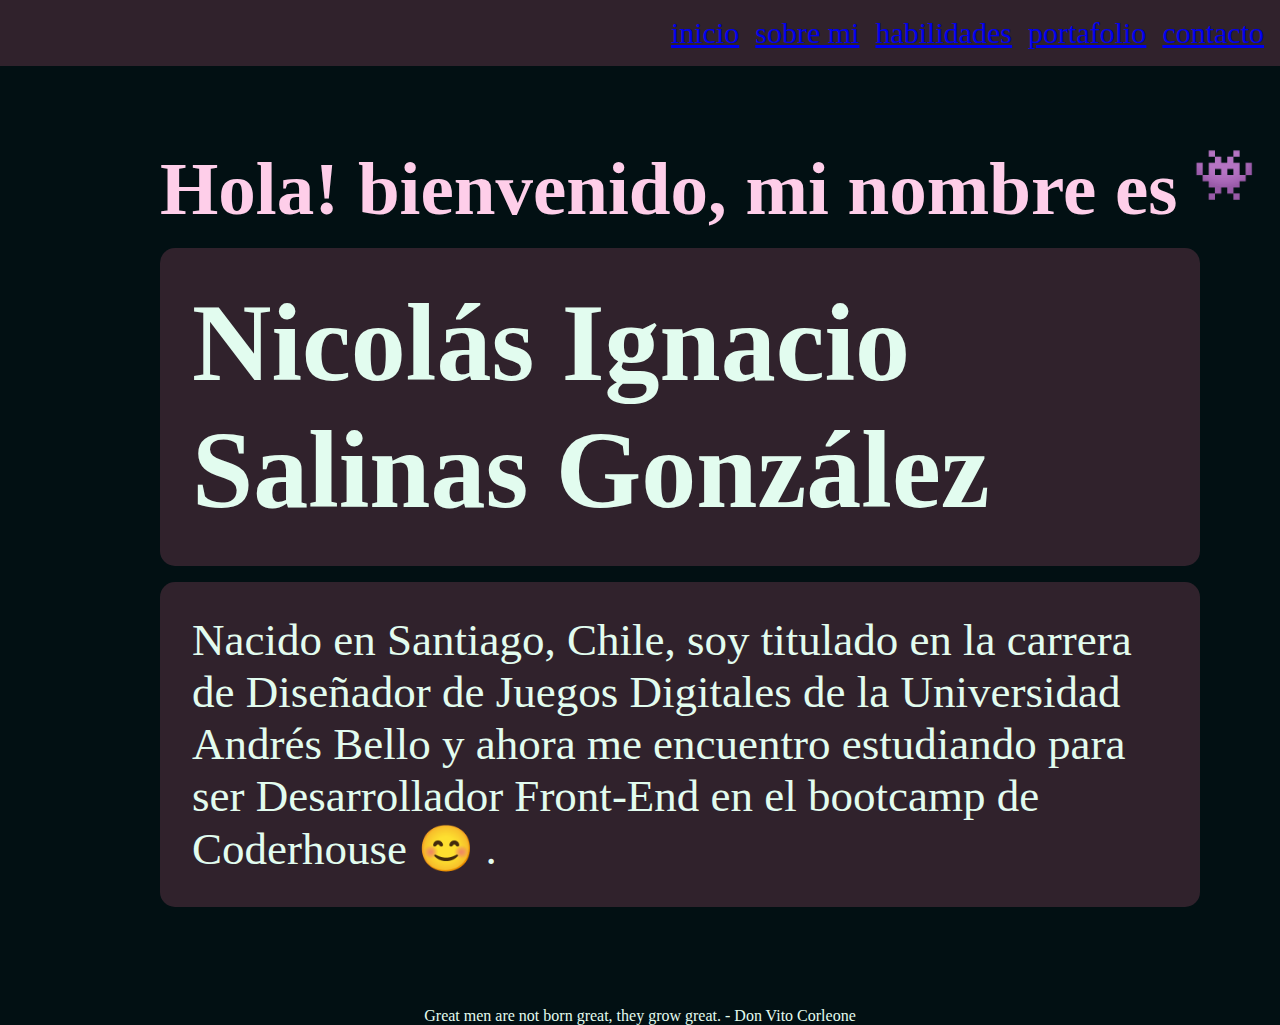
==== index.html @ 71352cde "Primer commit" ====
<!DOCTYPE html>
<html lang="es">
  <head>
    <meta charset="UTF-8" />
    <meta name="viewport" content="width=device-width, initial-scale=1.0" />
    <title>Inicio - Nicolás Salinas</title>
    <link rel="stylesheet" href="./css/styles.css" />
  </head>
  <body>
    <header>
      <nav>
        <ul class="menu">
          <li class="menu-item"><a href="./index.html">inicio</a></li>
          <li class="menu-item">
            <a href="./pages/sobre-mi.html">sobre mi </a>
          </li>
          <li class="menu-item">
            <a href="./pages/habilidades.html">habilidades</a>
          </li>
          <li class="menu-item">
            <a href="./pages/portafolio.html">portafolio</a>
          </li>
          <li class="menu-item">
            <a href="./pages/contacto.html">contacto</a>
          </li>
        </ul>
      </nav>
    </header>
    <main>
      <div class="bienvenida">
        <h2>Hola! bienvenido, mi nombre es</h2>
        <p>👾</p>
      </div>
      <div class="intro">
        <h1 class="intro-item">Nicolás Ignacio Salinas González</h1>
        <p class="intro-item intro-desc">
          Nacido en Santiago, Chile, soy titulado en la carrera de Diseñador de
          Juegos Digitales de la Universidad Andrés Bello y ahora me encuentro
          estudiando para ser Desarrollador Front-End en el bootcamp de
          Coderhouse 😊 .
        </p>
      </div>
    </main>
    <footer>
      <p>Great men are not born great, they grow great. - Don Vito Corleone</p>
    </footer>
  </body>
</html>
---- css/styles.css ----
*{
    margin: 0;
    padding: 0;
    box-sizing: border-box;
    font-family: chakra petch;
    background-color: #021013;
}
@import url('https://fonts.googleapis.com/css2?family=Chakra+Petch:ital,wght@0,300;0,400;0,500;0,600;0,700;1,300;1,400;1,500;1,600;1,700&family=Darker+Grotesque:wght@300;400;500;600;700;800;900&display=swap');
.menu{

    font-size: 30px;
    list-style-type: none;

    display: flex;
    justify-content: end;
    gap: 1rem;
    padding: 1rem;

    color: #E2FCEF;
    background-color: #30222C;
}
.menu-item{
    background-color: #30222C;
}
.bienvenida{
    color: #FECEE9;
    font-size: 50px;
    margin-top: 5rem;

    gap: 1rem;

    display: flex;
    justify-content: left;

    padding-left: 10rem;
}
h1{
    font-size: 110px;
}
.intro-desc{
    font-size: 45px;
}

.intro-item{
    background-color:#30222C;
    border-radius: 15px;
    padding: 2rem;
    margin-top: 1rem;
}

.intro{
    color:#E2FCEF;
    display: inline-flex;
    flex-direction: column;
    justify-content: start;
    padding-left: 10rem;
    width: 1200px;
}
footer{
    text-align: center;
    color:#E2FCEF;
    margin-top: 100px;
}
a:visited{
    color: #E2FCEF;
}
a{
    background-color: #30222C;
}
a:hover{
    color: #FECEE9;
}



/* SOLO PARA QUE SE PUEDA VER MEJOR */
img{
    width: 50px;
}
.blanco{
    color:white;
}
#submit{
    color: white;
    font-size: 20px;
}
/* SOLO PARA QUE SE PUEDA VER MEJOR */
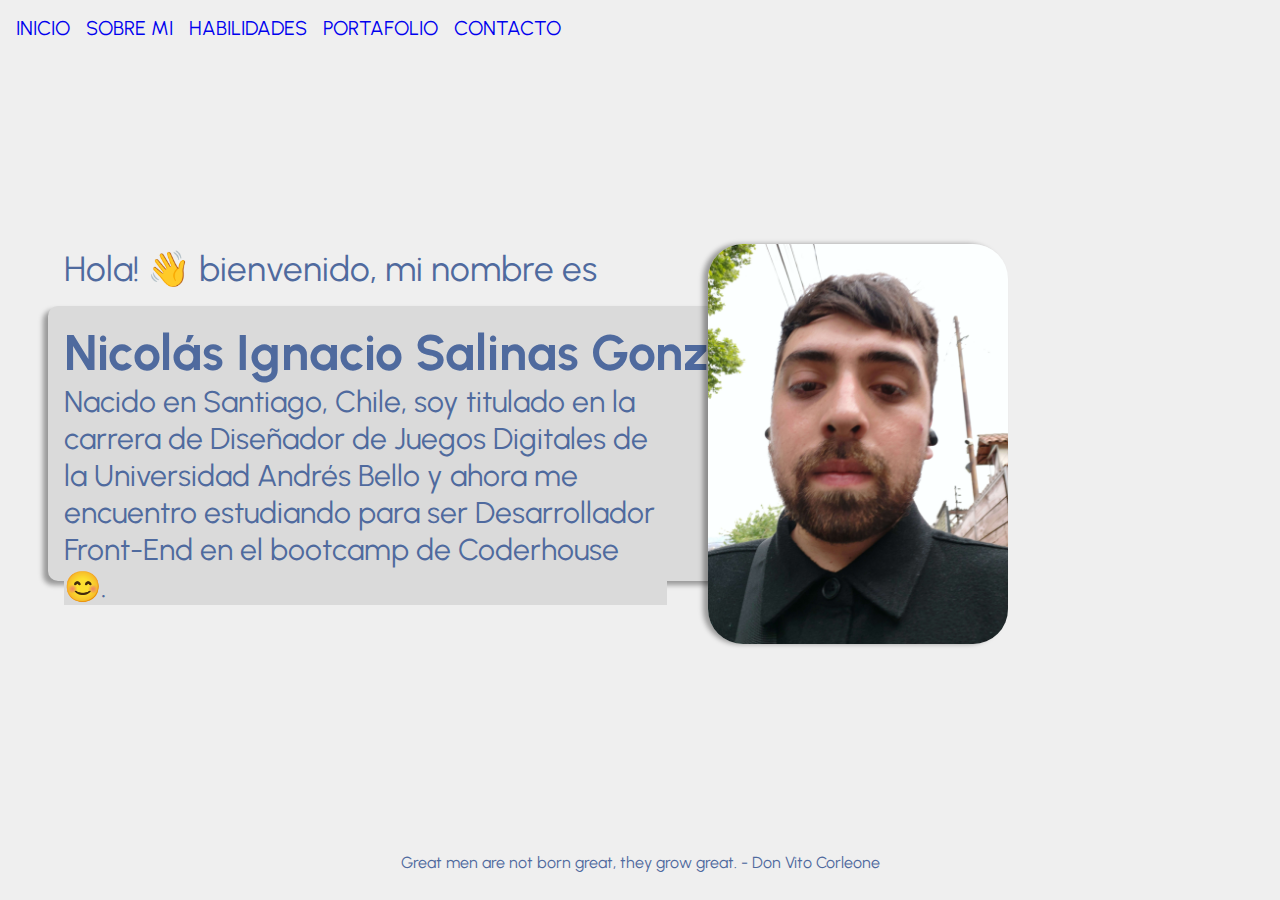
==== commit 595ea0c4: "Actualización y nueva página: sobre mi" ====
--- a/index.html
+++ b/index.html
@@ -4,42 +4,44 @@
     <meta charset="UTF-8" />
     <meta name="viewport" content="width=device-width, initial-scale=1.0" />
     <title>Inicio - Nicolás Salinas</title>
-    <link rel="stylesheet" href="./css/styles.css" />
+    <link rel="stylesheet" href="./scss/main.css" />
   </head>
   <body>
     <header>
       <nav>
         <ul class="menu">
-          <li class="menu-item"><a href="./index.html">inicio</a></li>
-          <li class="menu-item">
-            <a href="./pages/sobre-mi.html">sobre mi </a>
+          <li><a href="index.html">INICIO</a></li>
+          <li>
+            <a href="./pages/sobre-mi.html">SOBRE MI </a>
           </li>
-          <li class="menu-item">
-            <a href="./pages/habilidades.html">habilidades</a>
+          <li>
+            <a href="./pages/habilidades.html">HABILIDADES</a>
           </li>
-          <li class="menu-item">
-            <a href="./pages/portafolio.html">portafolio</a>
+          <li>
+            <a href="./pages/portafolio.html">PORTAFOLIO</a>
           </li>
-          <li class="menu-item">
-            <a href="./pages/contacto.html">contacto</a>
+          <li>
+            <a href="./pages/contacto.html">CONTACTO</a>
           </li>
         </ul>
       </nav>
     </header>
     <main>
-      <div class="bienvenida">
-        <h2>Hola! bienvenido, mi nombre es</h2>
-        <p>👾</p>
-      </div>
-      <div class="intro">
-        <h1 class="intro-item">Nicolás Ignacio Salinas González</h1>
-        <p class="intro-item intro-desc">
+      <section>
+        <div class="bienvenida">
+          <p>Hola! 👋 bienvenido, mi nombre es</p>
+        </div>
+      </section>
+      <section class="intro">
+        <h1 class="intro__nombre">Nicolás Ignacio Salinas González</h1>
+        <p class="intro__desc">
           Nacido en Santiago, Chile, soy titulado en la carrera de Diseñador de
           Juegos Digitales de la Universidad Andrés Bello y ahora me encuentro
           estudiando para ser Desarrollador Front-End en el bootcamp de
-          Coderhouse 😊 .
+          Coderhouse 😊.
         </p>
-      </div>
+        <img src="./img/yo.jpg" alt="Foto de Nicolás" class="intro__foto" />
+      </section>
     </main>
     <footer>
       <p>Great men are not born great, they grow great. - Don Vito Corleone</p>
--- a/scss/main.css
+++ b/scss/main.css
@@ -0,0 +1,115 @@
+@import url("https://fonts.googleapis.com/css2?family=Urbanist:ital,wght@0,100;0,200;0,300;0,400;0,500;0,600;0,700;0,800;0,900;1,100;1,200;1,300;1,400;1,500;1,600;1,700;1,800;1,900&display=swap");
+* {
+  margin: 0;
+  padding: 0;
+  box-sizing: border-box;
+  font-family: Urbanist;
+  background-color: #EFEFEF;
+}
+
+.menu {
+  display: flex;
+  gap: 1rem;
+  padding: 1rem;
+  list-style-type: none;
+  font-size: 20px;
+}
+.menu a {
+  text-decoration: none;
+}
+.menu a:visited {
+  color: #4F6A9E;
+}
+.menu a:hover {
+  color: #DADADA; /* BUSCAR OTRO COLOR */
+}
+
+.bienvenida {
+  margin-top: 12rem;
+  margin-left: 4rem;
+  margin-bottom: 1rem;
+  color: #4F6A9E;
+  font-size: 35px;
+}
+
+.intro {
+  display: flex;
+  flex-direction: column;
+  justify-items: center;
+  background-color: #DADADA;
+  color: #4F6A9E;
+  width: 75%;
+  height: 275px;
+  margin-left: 3rem;
+  padding: 1rem;
+  position: relative;
+  box-shadow: -5px 4px 5px 0px rgba(0, 0, 0, 0.361);
+  border-radius: 10px;
+}
+.intro__nombre {
+  font-size: 50px;
+  background-color: #DADADA;
+}
+.intro__desc {
+  width: 65%;
+  font-size: 30px;
+  background-color: #DADADA;
+}
+.intro__foto {
+  position: absolute;
+  top: 0;
+  bottom: 0;
+  left: 1;
+  right: 0;
+  margin: auto;
+  height: 400px;
+  border-radius: 35px;
+  box-shadow: -5px 0px 5px 0px rgba(0, 0, 0, 0.361);
+}
+
+footer {
+  color: #4F6A9E;
+  display: flex;
+  justify-content: center;
+  margin-top: 17rem;
+}
+
+.titulo__sobremi {
+  display: flex;
+  justify-content: center;
+  margin-top: 10rem;
+  margin-bottom: -7rem;
+  margin-left: -7rem;
+  color: #4F6A9E;
+  font-size: 60px;
+}
+
+.grilla__sobremi {
+  display: grid;
+  grid-template-columns: 400px 400px 400px;
+  grid-template-rows: 200px 200px;
+  gap: 2rem;
+  margin-top: 8rem;
+  grid-template-areas: "foto desc desc" "foto desc desc";
+  justify-content: center;
+}
+
+.grilla__desc {
+  background-color: #DADADA;
+  padding: 1rem;
+  grid-area: desc;
+  color: #4F6A9E;
+}
+
+.grilla__foto {
+  grid-area: foto;
+  -o-object-fit: cover;
+     object-fit: cover;
+  width: 100%;
+  height: 100%;
+}
+
+.grilla__sobremi > * {
+  box-shadow: -5px 4px 5px 0px rgba(0, 0, 0, 0.361);
+  border-radius: 10px;
+}/*# sourceMappingURL=main.css.map */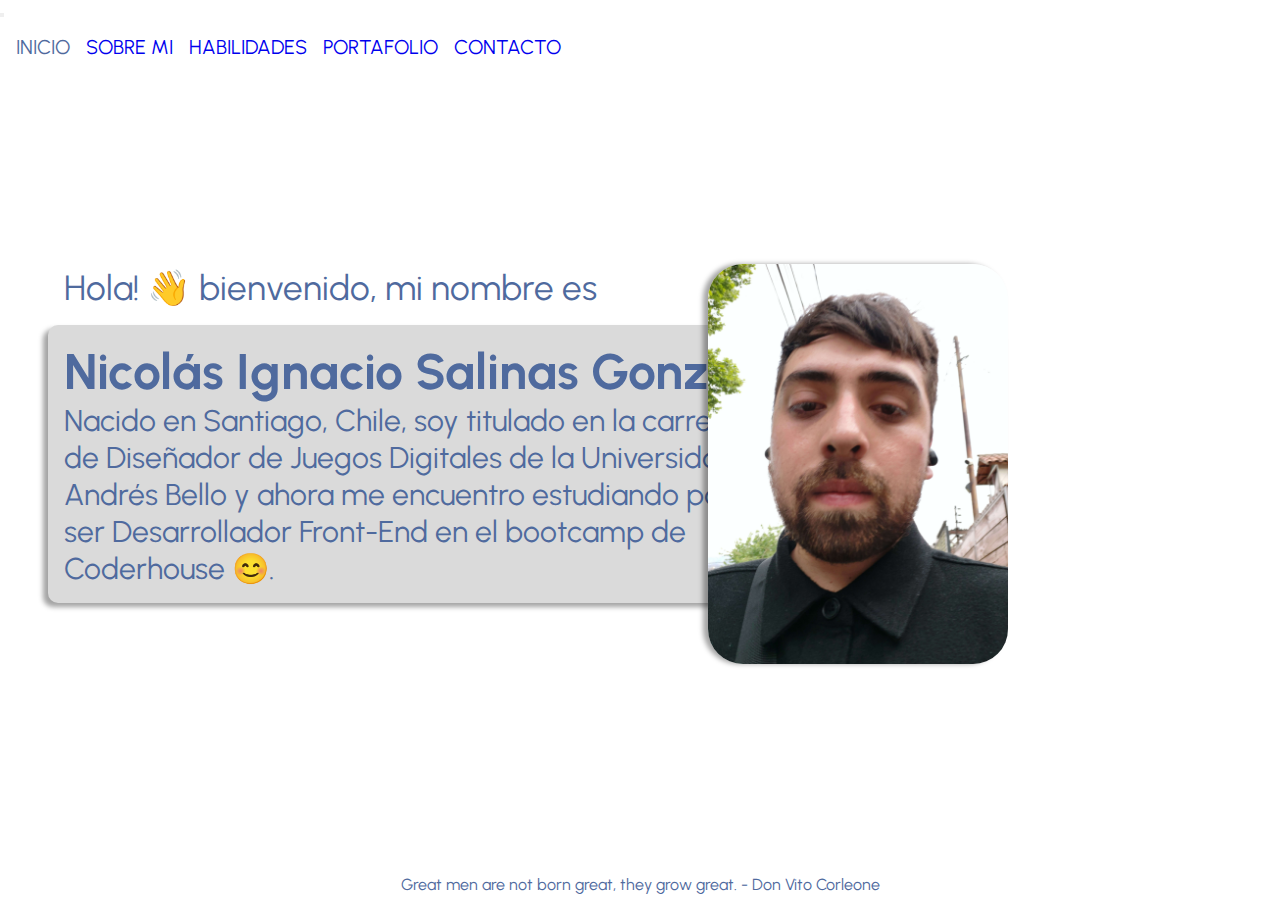
==== commit 447a1995: "CSS, Bootstrap y un poco de diseño Responive" ====
--- a/index.html
+++ b/index.html
@@ -4,26 +4,59 @@
     <meta charset="UTF-8" />
     <meta name="viewport" content="width=device-width, initial-scale=1.0" />
     <title>Inicio - Nicolás Salinas</title>
+    <link
+      href="https://cdn.jsdelivr.net/npm/bootstrap@5.3.1/dist/css/bootstrap.min.css"
+      rel="stylesheet"
+      integrity="sha384-4bw+/aepP/YC94hEpVNVgiZdgIC5+VKNBQNGCHeKRQN+PtmoHDEXuppvnDJzQIu9"
+      crossorigin="anonymous"
+    />
     <link rel="stylesheet" href="./scss/main.css" />
   </head>
   <body>
     <header>
-      <nav>
-        <ul class="menu">
-          <li><a href="index.html">INICIO</a></li>
-          <li>
-            <a href="./pages/sobre-mi.html">SOBRE MI </a>
-          </li>
-          <li>
-            <a href="./pages/habilidades.html">HABILIDADES</a>
-          </li>
-          <li>
-            <a href="./pages/portafolio.html">PORTAFOLIO</a>
-          </li>
-          <li>
-            <a href="./pages/contacto.html">CONTACTO</a>
-          </li>
-        </ul>
+      <nav class="navbar navbar-expand-lg bg-body-tertiary">
+        <div class="container-fluid">
+          <a class="navbar-brand" href="#"></a>
+          <button
+            class="navbar-toggler"
+            type="button"
+            data-bs-toggle="collapse"
+            data-bs-target="#navbarNav"
+            aria-controls="navbarNav"
+            aria-expanded="false"
+            aria-label="Toggle navigation"
+          >
+            <span class="navbar-toggler-icon"></span>
+          </button>
+          <div class="collapse navbar-collapse" id="navbarNav">
+            <ul class="navbar-nav menu">
+              <li class="nav-item">
+                <a
+                  class="nav-link active"
+                  aria-current="page"
+                  href="./index.html"
+                  >INICIO</a
+                >
+              </li>
+              <li class="nav-item">
+                <a class="nav-link" href="./pages/sobre-mi.html">SOBRE MI</a>
+              </li>
+              <li class="nav-item">
+                <a class="nav-link" href="./pages/habilidades.html"
+                  >HABILIDADES</a
+                >
+              </li>
+              <li class="nav-item">
+                <a class="nav-link" href="./pages/portafolio.html"
+                  >PORTAFOLIO</a
+                >
+              </li>
+              <li class="nav-item">
+                <a class="nav-link" href="./pages/contacto.html">CONTACTO</a>
+              </li>
+            </ul>
+          </div>
+        </div>
       </nav>
     </header>
     <main>
@@ -46,5 +79,11 @@
     <footer>
       <p>Great men are not born great, they grow great. - Don Vito Corleone</p>
     </footer>
+
+    <script
+      src="https://cdn.jsdelivr.net/npm/bootstrap@5.3.1/dist/js/bootstrap.bundle.min.js"
+      integrity="sha384-HwwvtgBNo3bZJJLYd8oVXjrBZt8cqVSpeBNS5n7C8IVInixGAoxmnlMuBnhbgrkm"
+      crossorigin="anonymous"
+    ></script>
   </body>
 </html>
--- a/scss/main.css
+++ b/scss/main.css
@@ -4,7 +4,6 @@
   padding: 0;
   box-sizing: border-box;
   font-family: Urbanist;
-  background-color: #EFEFEF;
 }
 
 .menu {
@@ -39,7 +38,6 @@
   background-color: #DADADA;
   color: #4F6A9E;
   width: 75%;
-  height: 275px;
   margin-left: 3rem;
   padding: 1rem;
   position: relative;
@@ -51,7 +49,7 @@
   background-color: #DADADA;
 }
 .intro__desc {
-  width: 65%;
+  width: 75%;
   font-size: 30px;
   background-color: #DADADA;
 }
@@ -63,6 +61,8 @@
   right: 0;
   margin: auto;
   height: 400px;
+  -o-object-fit: cover;
+     object-fit: cover;
   border-radius: 35px;
   box-shadow: -5px 0px 5px 0px rgba(0, 0, 0, 0.361);
 }
@@ -77,7 +77,7 @@
 .titulo__sobremi {
   display: flex;
   justify-content: center;
-  margin-top: 10rem;
+  margin-top: 3rem;
   margin-bottom: -7rem;
   margin-left: -7rem;
   color: #4F6A9E;
@@ -112,4 +112,38 @@
 .grilla__sobremi > * {
   box-shadow: -5px 4px 5px 0px rgba(0, 0, 0, 0.361);
   border-radius: 10px;
+}
+
+.row {
+  margin-top: 8rem;
+  gap: 8rem;
+}
+.row .columnas {
+  background-color: #DADADA;
+  padding: 1rem;
+  color: #4F6A9E;
+  box-shadow: -5px 4px 5px 0px rgba(0, 0, 0, 0.361);
+  border-radius: 10px;
+}
+.row .columnas p {
+  background-color: #DADADA;
+}
+
+.active {
+  color: #4F6A9E !important;
+}
+
+.img__column--container {
+  display: flex;
+  justify-content: center;
+}
+.img__column--container .img__column {
+  width: 50px;
+  margin: 1rem;
+}
+
+.titulo__habilidades {
+  color: #4F6A9E;
+  display: flex;
+  margin-top: 3rem;
 }/*# sourceMappingURL=main.css.map */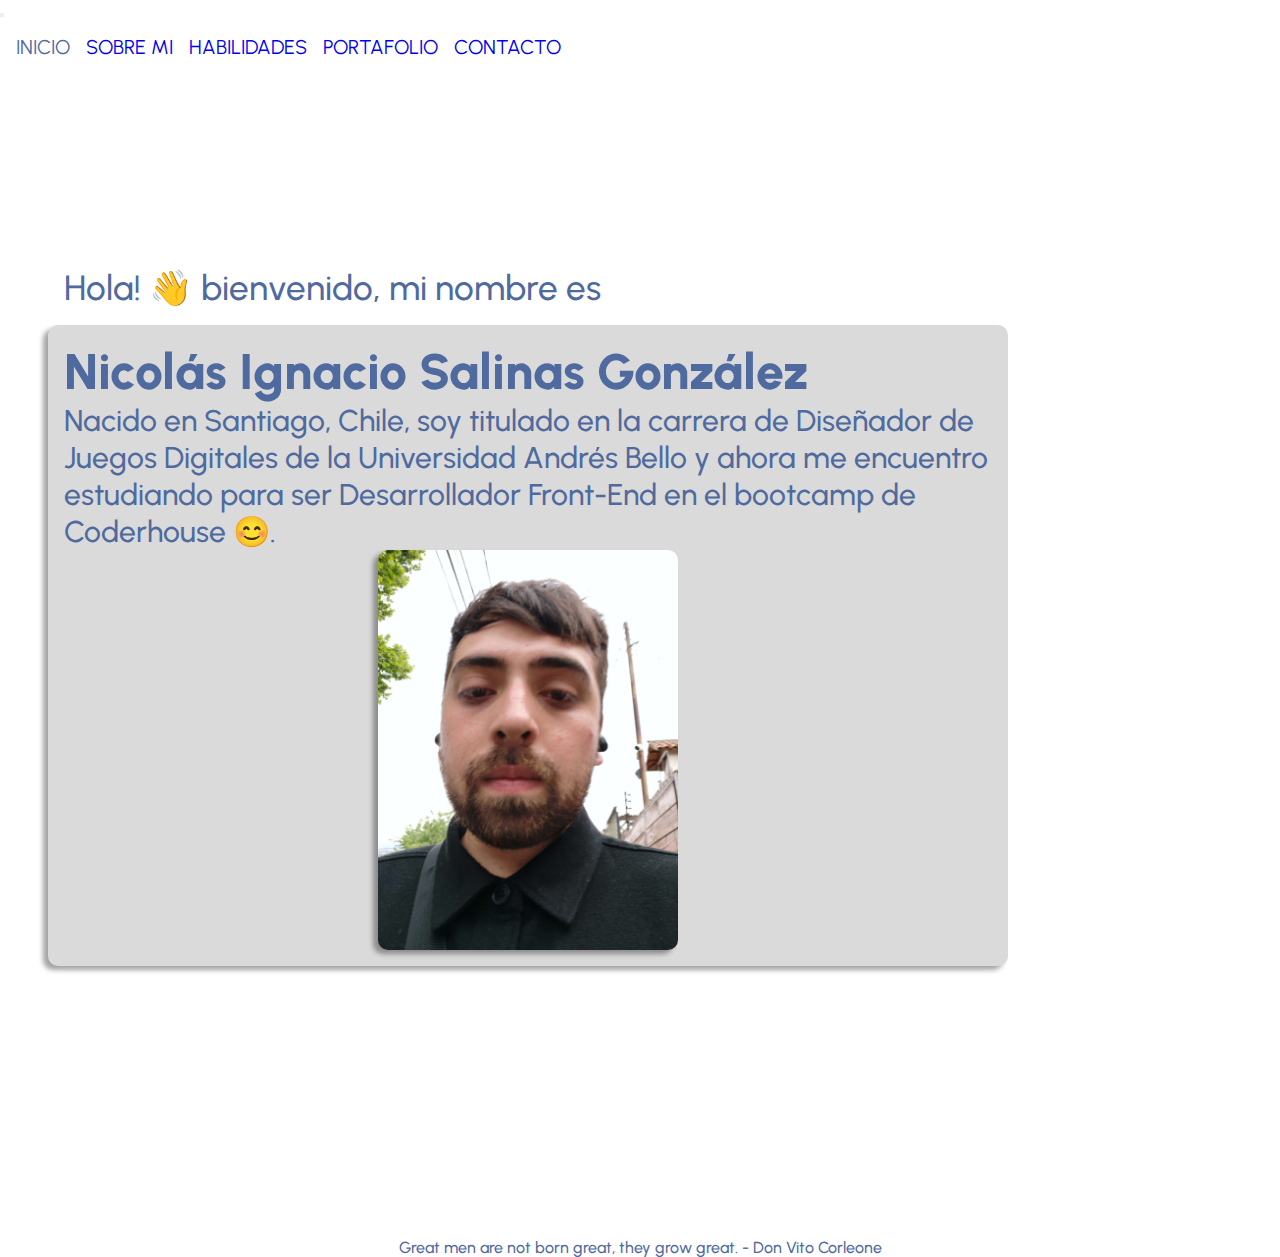
==== commit ed2a04d8: "Pagina del portafolio, contacto - se agregaron animaciones" ====
--- a/index.html
+++ b/index.html
@@ -4,6 +4,14 @@
     <meta charset="UTF-8" />
     <meta name="viewport" content="width=device-width, initial-scale=1.0" />
     <title>Inicio - Nicolás Salinas</title>
+    <meta
+      name="description"
+      content="Nicolás Salinas, Diseñador de Juegos Digitales."
+    />
+    <meta
+      name="keywords"
+      content="diseñador, videojuegos, diseño, diseño3D, programación, portafolio, chile, diseño de juegos"
+    />
     <link
       href="https://cdn.jsdelivr.net/npm/bootstrap@5.3.1/dist/css/bootstrap.min.css"
       rel="stylesheet"
--- a/scss/main.css
+++ b/scss/main.css
@@ -1,4 +1,16 @@
 @import url("https://fonts.googleapis.com/css2?family=Urbanist:ital,wght@0,100;0,200;0,300;0,400;0,500;0,600;0,700;0,800;0,900;1,100;1,200;1,300;1,400;1,500;1,600;1,700;1,800;1,900&display=swap");
+h1 {
+  font-weight: 800;
+}
+
+p {
+  font-weight: 500;
+}
+
+h2 {
+  font-weight: 600;
+}
+
 * {
   margin: 0;
   padding: 0;
@@ -24,6 +36,7 @@
 }
 
 .bienvenida {
+  width: 75%;
   margin-top: 12rem;
   margin-left: 4rem;
   margin-bottom: 1rem;
@@ -35,23 +48,26 @@
   display: flex;
   flex-direction: column;
   justify-items: center;
-  background-color: #DADADA;
-  color: #4F6A9E;
   width: 75%;
   margin-left: 3rem;
   padding: 1rem;
   position: relative;
-  box-shadow: -5px 4px 5px 0px rgba(0, 0, 0, 0.361);
-  border-radius: 10px;
+  color: #4F6A9E;
+  box-shadow: -5px 4px 5px 0px rgba(0, 0, 0, 0.361);
+  border-radius: 10px;
+  background-color: #DADADA;
 }
 .intro__nombre {
   font-size: 50px;
-  background-color: #DADADA;
 }
 .intro__desc {
   width: 75%;
   font-size: 30px;
-  background-color: #DADADA;
+}
+@media (max-width: 1500px) {
+  .intro__desc {
+    width: auto;
+  }
 }
 .intro__foto {
   position: absolute;
@@ -63,8 +79,17 @@
   height: 400px;
   -o-object-fit: cover;
      object-fit: cover;
-  border-radius: 35px;
-  box-shadow: -5px 0px 5px 0px rgba(0, 0, 0, 0.361);
+  box-shadow: -5px 4px 5px 0px rgba(0, 0, 0, 0.361);
+  border-radius: 10px;
+  background-color: #DADADA;
+}
+@media (max-width: 1500px) {
+  .intro__foto {
+    position: relative;
+    height: 400px;
+    -o-object-fit: cover;
+       object-fit: cover;
+  }
 }
 
 footer {
@@ -76,29 +101,35 @@
 
 .titulo__sobremi {
   display: flex;
-  justify-content: center;
-  margin-top: 3rem;
-  margin-bottom: -7rem;
-  margin-left: -7rem;
-  color: #4F6A9E;
-  font-size: 60px;
+  justify-content: start;
+  margin-top: 4rem;
+  color: #4F6A9E;
+  font-size: 50px;
 }
 
 .grilla__sobremi {
   display: grid;
-  grid-template-columns: 400px 400px 400px;
-  grid-template-rows: 200px 200px;
-  gap: 2rem;
-  margin-top: 8rem;
+  grid-template-columns: 1r 1r 1r;
+  grid-template-rows: 1r 1r;
+  gap: 1rem;
   grid-template-areas: "foto desc desc" "foto desc desc";
-  justify-content: center;
+}
+@media (max-width: 1000px) {
+  .grilla__sobremi {
+    display: grid;
+    grid-template-columns: 1r 1r;
+    grid-template-rows: 1r 1r 1r;
+    gap: 2rem;
+    margin-top: 5rem;
+    grid-template-areas: "foto foto " "desc desc " "desc desc";
+  }
 }
 
 .grilla__desc {
-  background-color: #DADADA;
   padding: 1rem;
   grid-area: desc;
   color: #4F6A9E;
+  font-size: 20px;
 }
 
 .grilla__foto {
@@ -112,21 +143,23 @@
 .grilla__sobremi > * {
   box-shadow: -5px 4px 5px 0px rgba(0, 0, 0, 0.361);
   border-radius: 10px;
+  background-color: #DADADA;
 }
 
 .row {
-  margin-top: 8rem;
+  margin-top: 3rem;
   gap: 8rem;
 }
 .row .columnas {
-  background-color: #DADADA;
-  padding: 1rem;
-  color: #4F6A9E;
-  box-shadow: -5px 4px 5px 0px rgba(0, 0, 0, 0.361);
-  border-radius: 10px;
-}
-.row .columnas p {
-  background-color: #DADADA;
+  box-shadow: -5px 4px 5px 0px rgba(0, 0, 0, 0.361);
+  border-radius: 10px;
+  background-color: #DADADA;
+  padding: 1rem;
+  color: #4F6A9E;
+  height: 50vh;
+}
+.row .columnas:hover {
+  transform: scale(2px);
 }
 
 .active {
@@ -138,12 +171,109 @@
   justify-content: center;
 }
 .img__column--container .img__column {
-  width: 50px;
+  width: 60px;
   margin: 1rem;
+  -o-object-fit: cover;
+     object-fit: cover;
 }
 
 .titulo__habilidades {
   color: #4F6A9E;
-  display: flex;
-  margin-top: 3rem;
+  margin-top: 2rem;
+}
+
+.titulo__portafolio {
+  display: flex;
+  justify-content: start;
+  margin-top: 0.5rem;
+  padding-left: 5rem;
+  color: #4F6A9E;
+}
+
+.grilla__portafolio {
+  display: grid;
+  grid-template-columns: 800px 800px;
+  grid-template-rows: 300px 300px;
+  grid-template-areas: "proj proj" "proj proj";
+  gap: 1rem;
+  justify-content: center;
+  margin-top: -1rem;
+  color: #4F6A9E;
+}
+.grilla__portafolio--proyecto {
+  padding: 1rem;
+}
+.grilla__portafolio--proyecto p {
+  box-shadow: -5px 4px 5px 0px rgba(0, 0, 0, 0.361);
+  border-radius: 10px;
+  background-color: #DADADA;
+  padding: 1rem;
+  grid-area: proj;
+}
+.grilla__portafolio--proyecto img {
+  width: 100%;
+  height: 170px;
+  -o-object-fit: cover;
+     object-fit: cover;
+  grid-area: proj;
+  border-radius: 10px;
+  transition: 0.8s;
+}
+.grilla__portafolio--proyecto h2 {
+  font-size: 25px;
+}
+.grilla__portafolio--proyecto img:hover {
+  transform: translate(1px, -20px);
+  box-shadow: -5px 4px 5px 0px #4F6A9E;
+}
+@media screen and (max-width: 991px) {
+  .grilla__portafolio {
+    display: grid;
+    grid-template-columns: 600px;
+    grid-template-areas: "proj";
+    justify-content: center;
+  }
+}
+
+.contacto_inicio {
+  color: #4F6A9E;
+  margin-top: 2rem;
+  padding-left: 5rem;
+  padding-right: 5rem;
+}
+.contacto_inicio p {
+  font-size: 20px;
+}
+
+.form__container {
+  display: flex;
+  justify-content: start;
+  align-items: center;
+  padding-left: 5rem;
+  padding-right: 5rem;
+  color: #4F6A9E;
+}
+.form__container input, .form__container textarea {
+  width: 100%;
+  min-width: 900px;
+  margin-top: 0.5rem;
+  margin-bottom: 1rem;
+  border: solid 1px black;
+  border-radius: 2px;
+}
+.form__container button {
+  color: #4F6A9E;
+  margin-top: 1rem;
+  width: 100px;
+  border: solid 1px black;
+  border-radius: 2px;
+}
+@media screen and (max-width: 991px) {
+  .form__container input, .form__container textarea {
+    min-width: 300px;
+    max-width: 600px;
+    margin: 1rem;
+    border: solid 1px black;
+    border-radius: 2px;
+  }
 }/*# sourceMappingURL=main.css.map */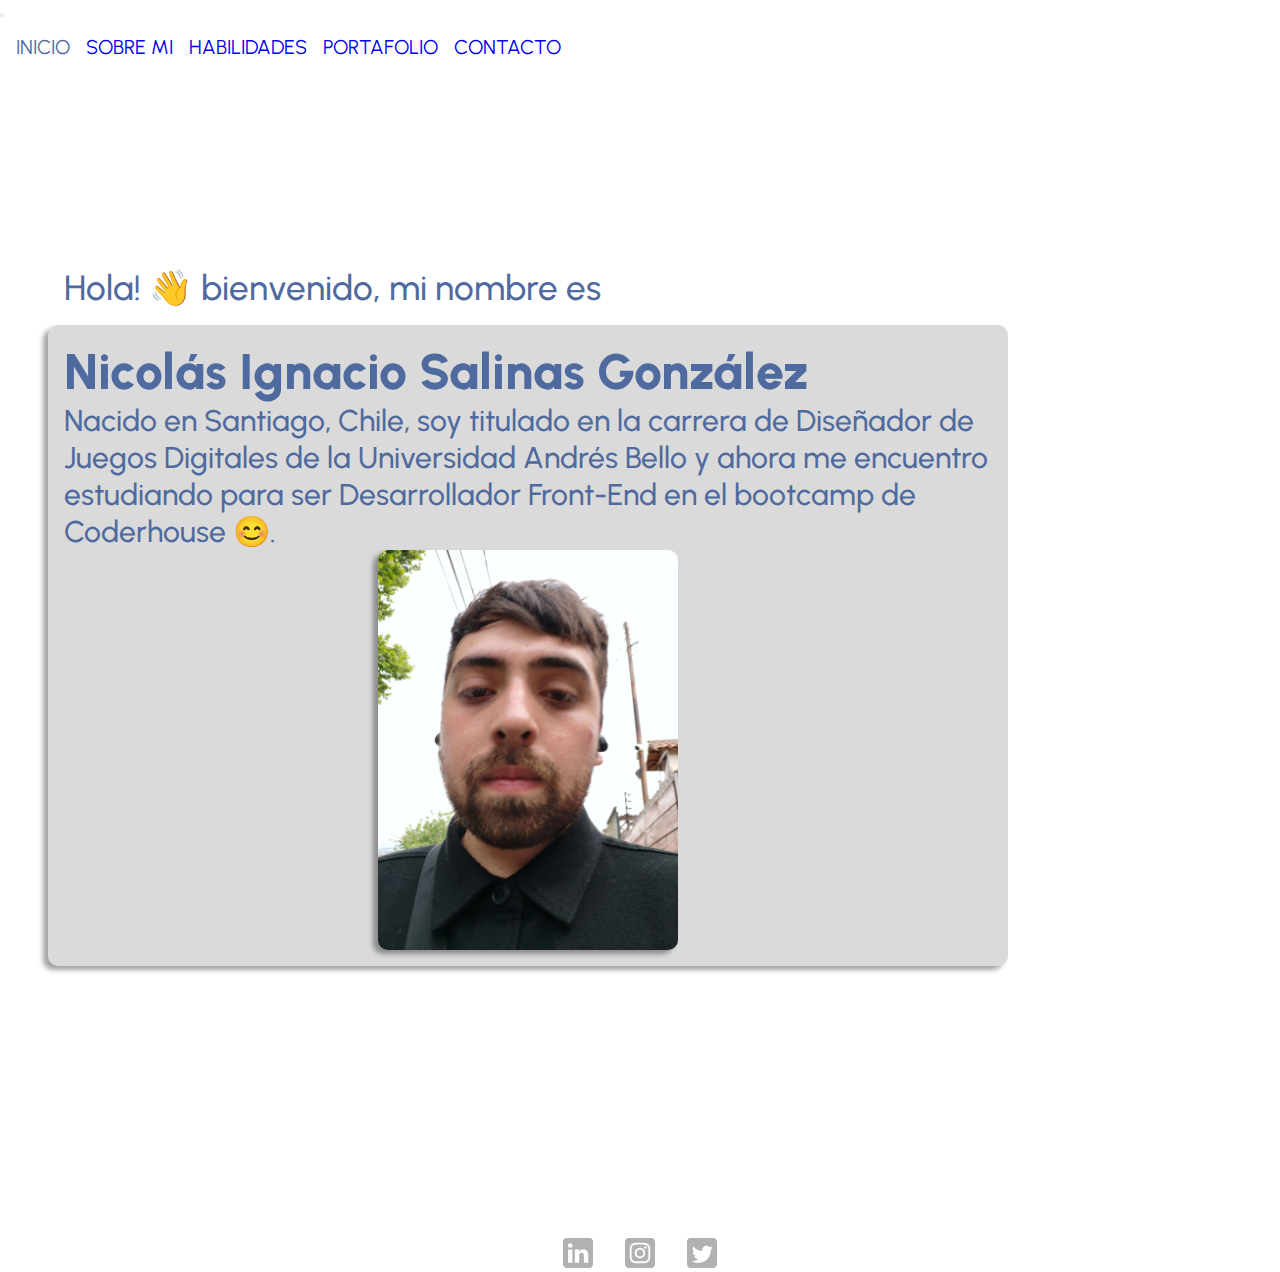
==== commit dfbe2ce3: "footer" ====
--- a/index.html
+++ b/index.html
@@ -81,11 +81,33 @@
           estudiando para ser Desarrollador Front-End en el bootcamp de
           Coderhouse 😊.
         </p>
-        <img src="./img/yo.jpg" alt="Foto de Nicolás" class="intro__foto" />
+        <img src="./img/yo.jpg" alt="Foto de Nicolás." class="intro__foto" />
       </section>
     </main>
     <footer>
-      <p>Great men are not born great, they grow great. - Don Vito Corleone</p>
+      <div class="footer_socials">
+        <a
+          href="https://www.linkedin.com/in/nicol%C3%A1s-ignacio-salinas-gonz%C3%A1lez-57a5b5208/"
+          target="_blank"
+          ><img
+            src="./img/linkedin-black.svg"
+            alt="Link al perfil de Linkedin."
+        /></a>
+      </div>
+      <div class="footer_socials">
+        <a href="https://www.instagram.com/nikocadosalinas/" target="_blank"
+          ><img
+            src="./img/5282544_camera_instagram_social media_social network_instagram logo_icon.svg"
+            alt="link a perfil de Instagram."
+        /></a>
+      </div>
+      <div class="footer_socials">
+        <a href="https://twitter.com/lefluu" target="_blank"
+          ><img
+            src="./img/5282551_tweet_twitter_twitter logo_icon.svg"
+            alt="Link a perfil de Twitter."
+        /></a>
+      </div>
     </footer>
 
     <script
--- a/scss/main.css
+++ b/scss/main.css
@@ -276,4 +276,17 @@
     border: solid 1px black;
     border-radius: 2px;
   }
+}
+
+.footer_socials {
+  display: flex;
+  justify-content: center;
+  align-items: center;
+  padding-left: 1rem;
+  padding-right: 1rem;
+  margin-bottom: -1rem;
+}
+.footer_socials img {
+  width: 30px;
+  opacity: 0.3;
 }/*# sourceMappingURL=main.css.map */